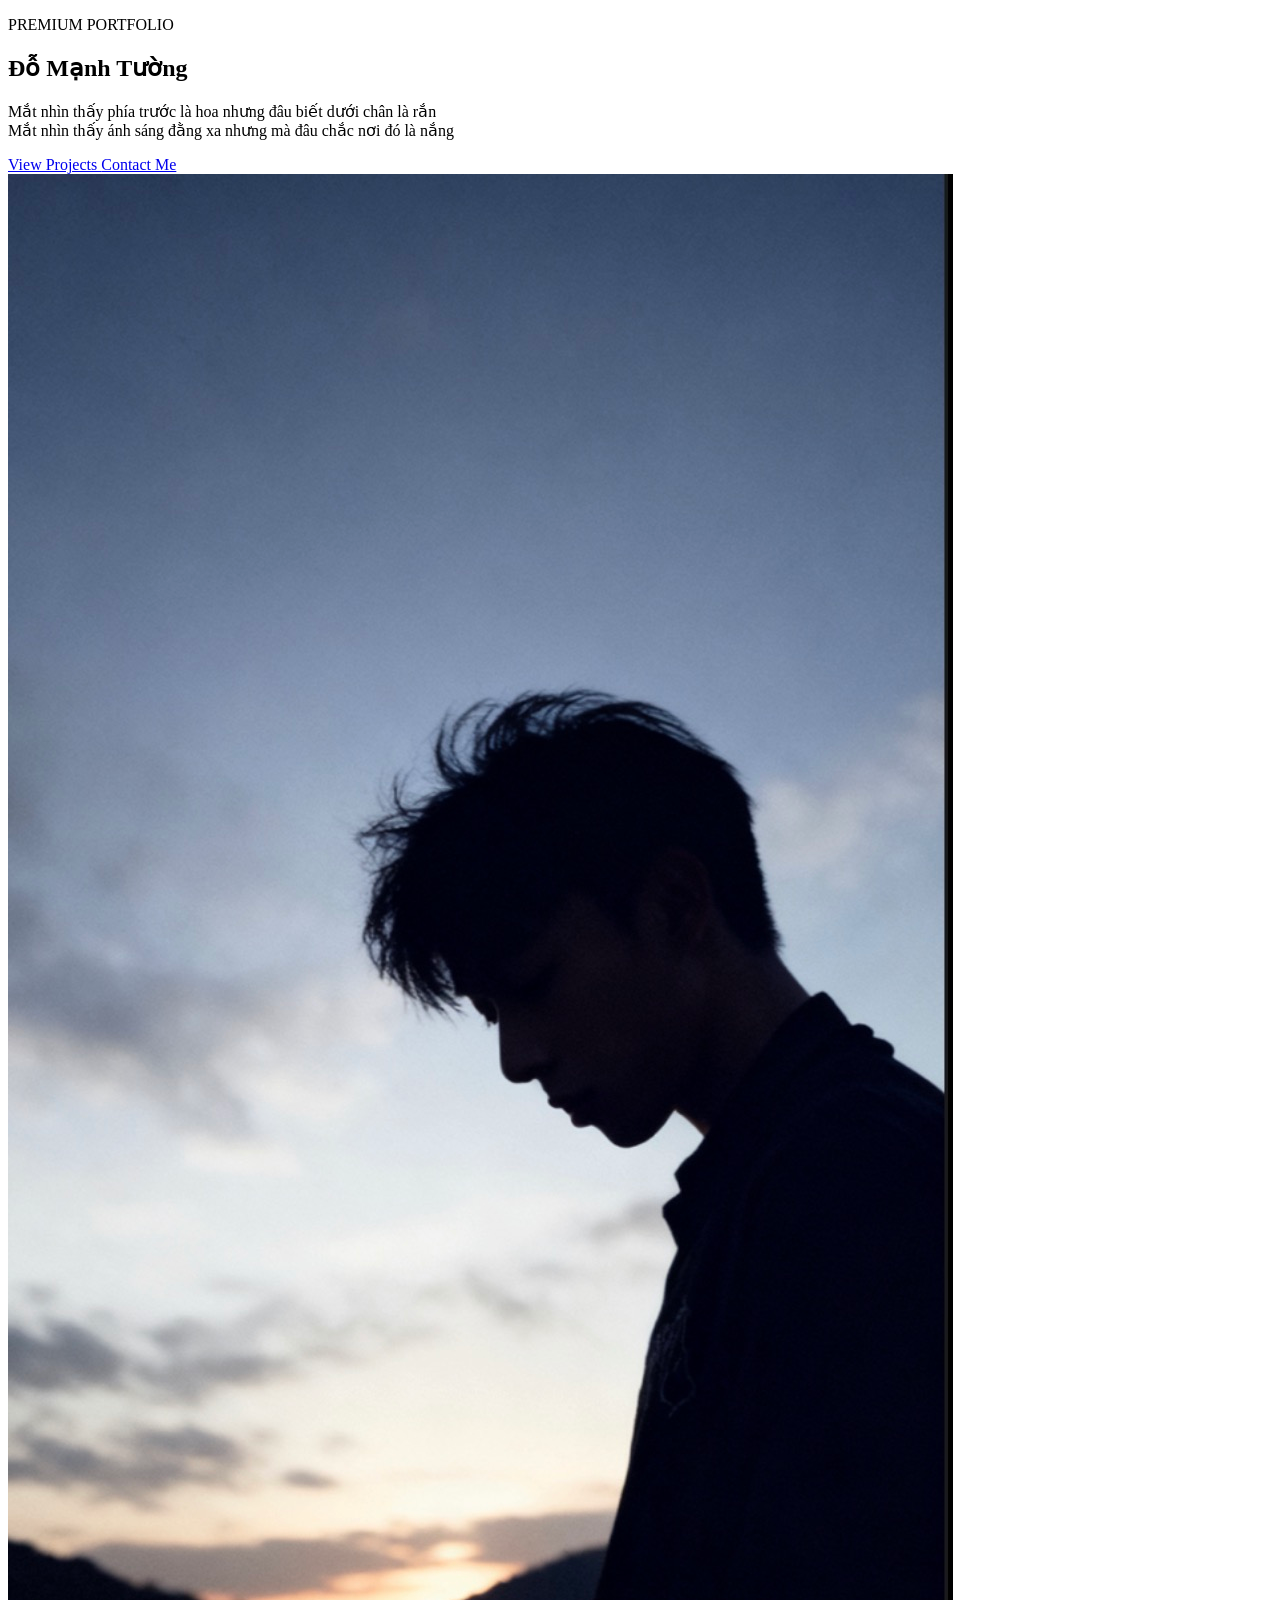
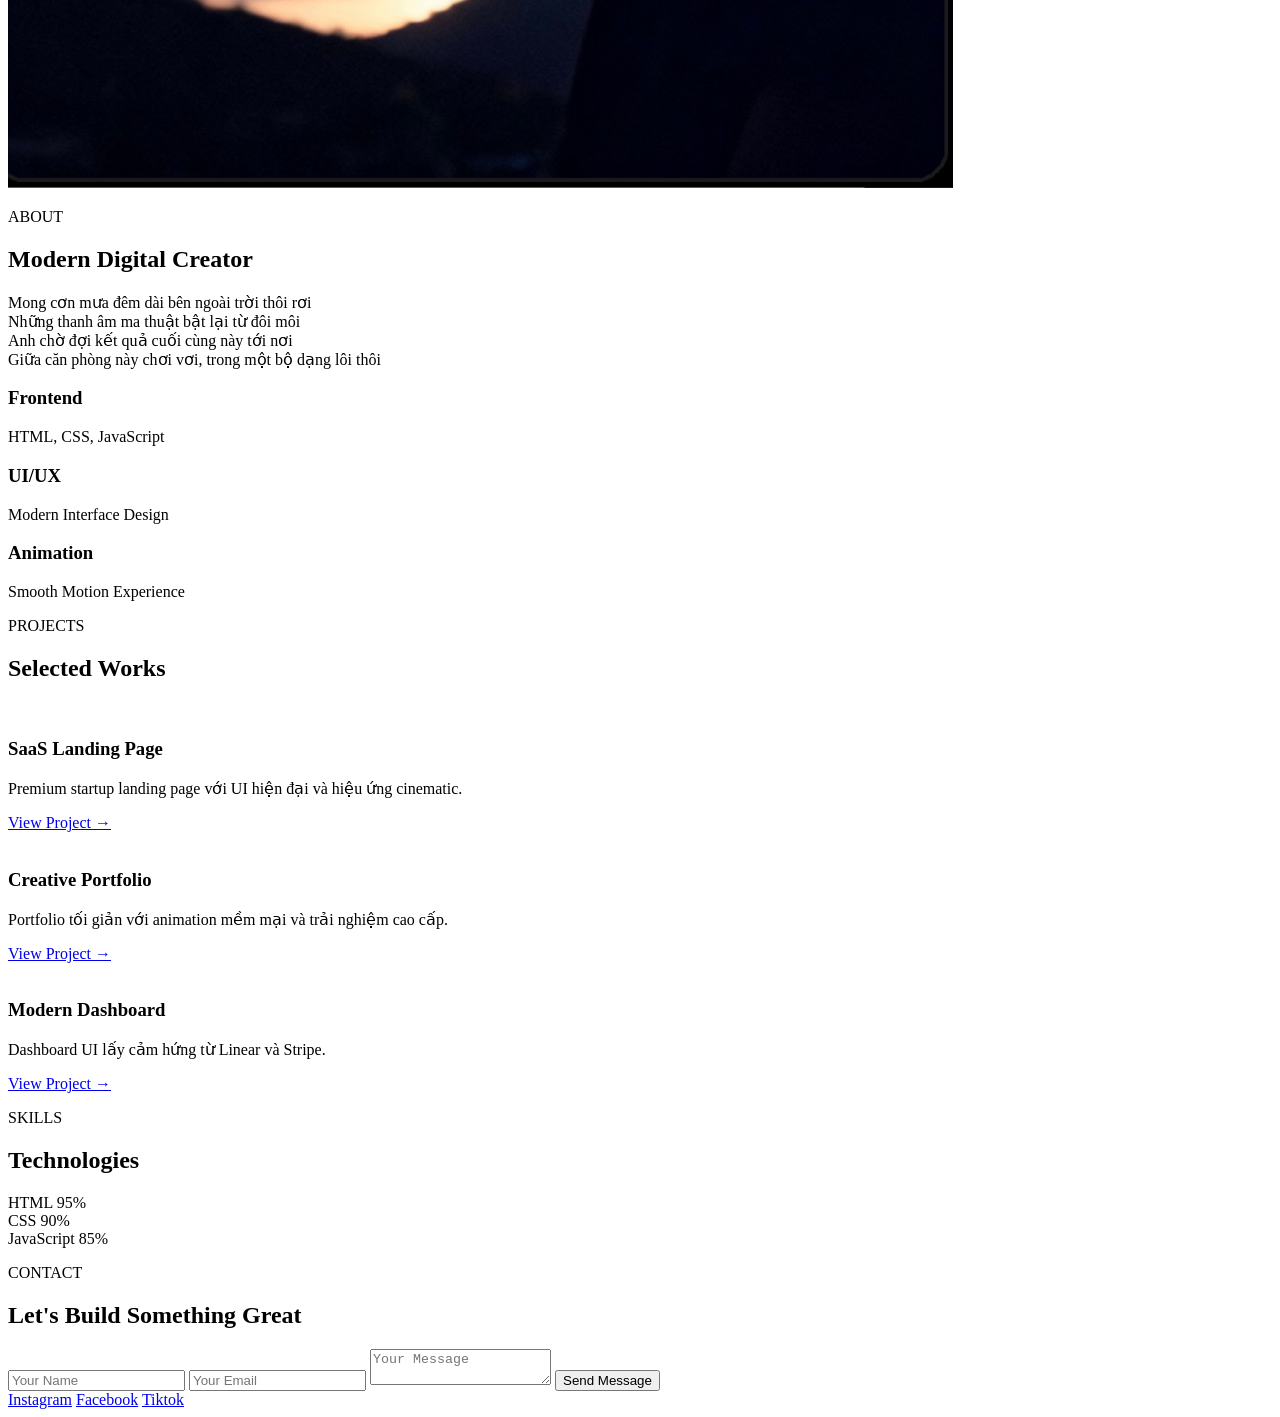
==== index.html @ 0fc6cc78 "first commit" ====
<!DOCTYPE html>
<html lang="vi">

<head>
    <meta charset="UTF-8" />
    <meta name="viewport" content="width=device-width, initial-scale=1.0" />
    <title>Premium Portfolio</title>
    <!-- CSS -->
    <link rel="stylesheet" href="/personal-portfolio/css/style.css" />

    <!-- Font -->
    <link rel="preconnect" href="https://fonts.googleapis.com">
    <link href="https://fonts.googleapis.com/css2?family=Inter:wght@300;400;500;600;700;800;900&display=swap"
        rel="stylesheet">
</head>

<body>
    <div id="header"></div>

    <section class="hero">

        <div class="hero-overlay"></div>

        <div class="container hero-content fade-up">

            <p class="hero-tag">
                PREMIUM PORTFOLIO
            </p>

            <h1>
                Đỗ <span>Mạnh Tường</span>
            </h1>

            <p class="hero-description">
                Mắt nhìn thấy phía trước là hoa nhưng đâu biết dưới chân là rắn
                <br>Mắt nhìn thấy ánh sáng đằng xa nhưng mà đâu chắc nơi đó là nắng
            </p>

            <div class="hero-buttons">
                <a href="#projects" class="btn primary-btn">
                    View Projects
                </a>

                <a href="#contact" class="btn secondary-btn">
                    Contact Me
                </a>
            </div>

        </div>

    </section>

    <!-- ========================= -->
    <!-- About -->
    <!-- ========================= -->

    <section class="about section" id="about">

        <div class="container about-grid">

            <div class="about-image fade-up">
                <img src="./img/IMG_1181.jpg" alt="avatar" />
            </div>

            <div class="about-content fade-up">

                <p class="section-tag">
                    ABOUT
                </p>

                <h2 class="section-title">
                    Modern Digital Creator
                </h2>

                <p class="section-description">
                    Mong cơn mưa đêm dài bên ngoài trời thôi rơi <br>
                    Những thanh âm ma thuật bật lại từ đôi môi <br>
                    Anh chờ đợi kết quả cuối cùng này tới nơi <br>
                    Giữa căn phòng này chơi vơi, trong một bộ dạng lôi thôi <br>
                </p>

                <div class="about-cards">

                    <div class="glass-card">
                        <h3>Frontend</h3>
                        <p>HTML, CSS, JavaScript</p>
                    </div>

                    <div class="glass-card">
                        <h3>UI/UX</h3>
                        <p>Modern Interface Design</p>
                    </div>

                    <div class="glass-card">
                        <h3>Animation</h3>
                        <p>Smooth Motion Experience</p>
                    </div>

                </div>

            </div>

        </div>

    </section>

    <!-- ========================= -->
    <!-- Projects -->
    <!-- ========================= -->

    <section class="projects section" id="projects">

        <div class="container">

            <div class="section-header fade-up">

                <p class="section-tag">
                    PROJECTS
                </p>

                <h2 class="section-title">
                    Selected Works
                </h2>

            </div>

            <div class="projects-grid">

                <!-- Card -->

                <div class="project-card fade-up">

                    <div class="project-image">
                        <img src="https://images.unsplash.com/photo-1498050108023-c5249f4df085" alt="" />
                    </div>

                    <div class="project-content">

                        <h3>SaaS Landing Page</h3>

                        <p>
                            Premium startup landing page với UI hiện đại
                            và hiệu ứng cinematic.
                        </p>

                        <a href="#" class="project-link">
                            View Project →
                        </a>

                    </div>

                </div>

                <!-- Card -->

                <div class="project-card fade-up">

                    <div class="project-image">
                        <img src="https://images.unsplash.com/photo-1460925895917-afdab827c52f" alt="" />
                    </div>

                    <div class="project-content">

                        <h3>Creative Portfolio</h3>

                        <p>
                            Portfolio tối giản với animation mềm mại
                            và trải nghiệm cao cấp.
                        </p>

                        <a href="#" class="project-link">
                            View Project →
                        </a>

                    </div>

                </div>

                <!-- Card -->

                <div class="project-card fade-up">

                    <div class="project-image">
                        <img src="https://images.unsplash.com/photo-1555066931-4365d14bab8c" alt="" />
                    </div>

                    <div class="project-content">

                        <h3>Modern Dashboard</h3>

                        <p>
                            Dashboard UI lấy cảm hứng từ Linear và Stripe.
                        </p>

                        <a href="#" class="project-link">
                            View Project →
                        </a>

                    </div>

                </div>

            </div>

        </div>

    </section>

    <!-- ========================= -->
    <!-- Skills -->
    <!-- ========================= -->

    <section class="skills section" id="skills">

        <div class="container">

            <div class="section-header fade-up">

                <p class="section-tag">
                    SKILLS
                </p>

                <h2 class="section-title">
                    Technologies
                </h2>

            </div>

            <div class="skills-wrapper">

                <div class="skill fade-up">

                    <div class="skill-top">
                        <span>HTML</span>
                        <span>95%</span>
                    </div>

                    <div class="progress-bar">
                        <div class="progress html"></div>
                    </div>

                </div>

                <div class="skill fade-up">

                    <div class="skill-top">
                        <span>CSS</span>
                        <span>90%</span>
                    </div>

                    <div class="progress-bar">
                        <div class="progress css"></div>
                    </div>

                </div>

                <div class="skill fade-up">

                    <div class="skill-top">
                        <span>JavaScript</span>
                        <span>85%</span>
                    </div>

                    <div class="progress-bar">
                        <div class="progress js"></div>
                    </div>

                </div>

            </div>

        </div>

    </section>

    <!-- ========================= -->
    <!-- Contact -->
    <!-- ========================= -->

    <section class="contact section" id="contact">

        <div class="container contact-wrapper fade-up">

            <p class="section-tag">
                CONTACT
            </p>

            <h2 class="section-title">
                Let's Build Something Great
            </h2>

            <form class="contact-form">

                <input type="text" placeholder="Your Name" />
                <input type="email" placeholder="Your Email" />
                <textarea placeholder="Your Message"></textarea>

                <button type="submit" class="btn primary-btn">
                    Send Message
                </button>

            </form>

            <div class="social-links">
                <a href="https://www.instagram.com/tdm15_02/">Instagram</a>
                <a href="#">Facebook</a>
                <a href="#">Tiktok</a>

            </div>

        </div>

    </section>

    <!-- ========================= -->
    <!-- Footer -->
    <div id="footer"></div>
    <!-- ========================= -->

    <!-- JS -->
    <script src="/personal-portfolio/js/script.js"></script>

</body>

</html>
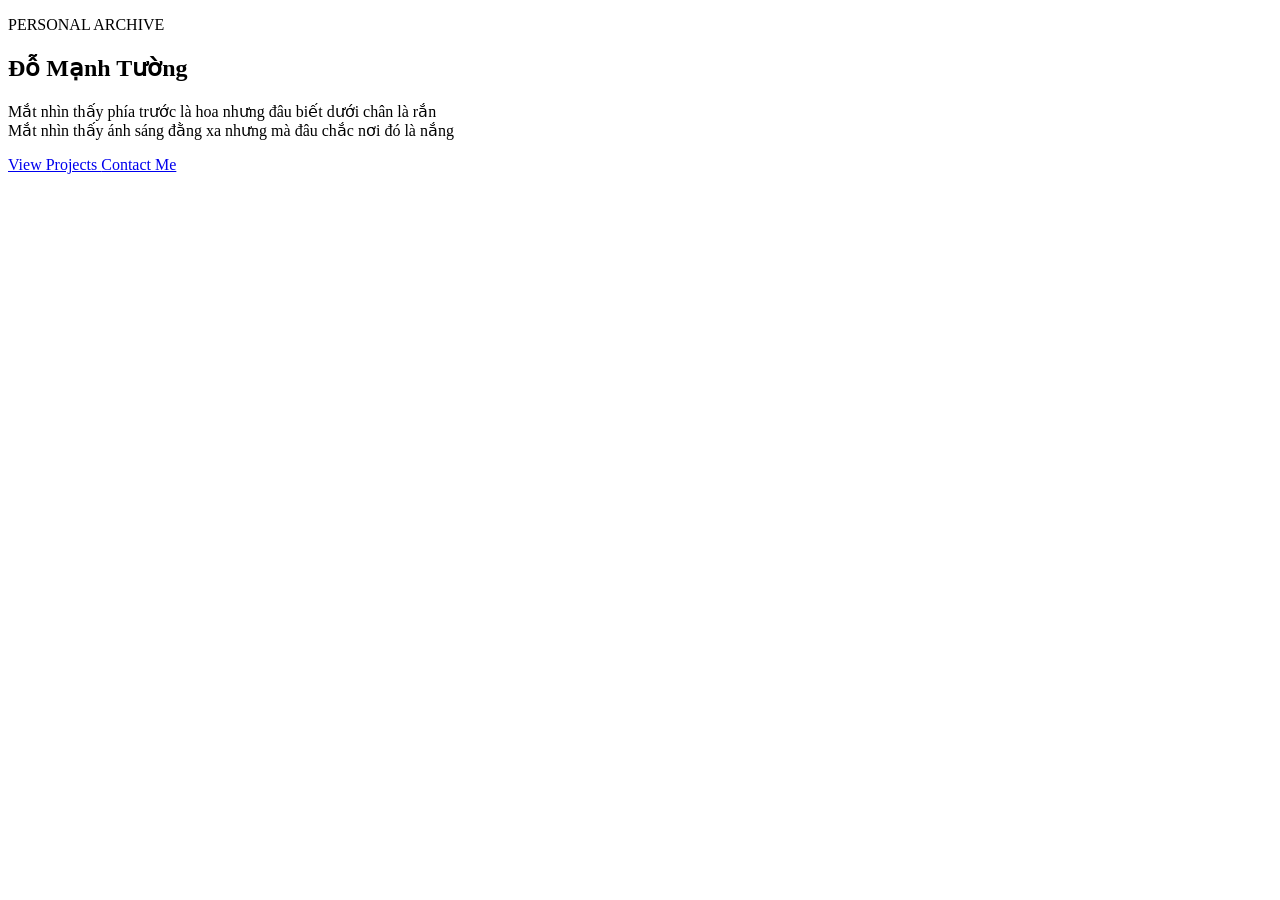
==== commit 300748cb: "update code" ====
--- a/index.html
+++ b/index.html
@@ -7,7 +7,7 @@
     <title>Premium Portfolio</title>
     <!-- CSS -->
     <link rel="stylesheet" href="/personal-portfolio/css/style.css" />
-
+    <link rel="icon" href="img/final.png" type="image/x-icon"/> <!-- icon -->
     <!-- Font -->
     <link rel="preconnect" href="https://fonts.googleapis.com">
     <link href="https://fonts.googleapis.com/css2?family=Inter:wght@300;400;500;600;700;800;900&display=swap"
@@ -16,15 +16,13 @@
 
 <body>
     <div id="header"></div>
-
     <section class="hero">
-
         <div class="hero-overlay"></div>
 
         <div class="container hero-content fade-up">
 
             <p class="hero-tag">
-                PREMIUM PORTFOLIO
+                PERSONAL ARCHIVE
             </p>
 
             <h1>
@@ -49,277 +47,10 @@
         </div>
 
     </section>
-
-    <!-- ========================= -->
-    <!-- About -->
-    <!-- ========================= -->
-
-    <section class="about section" id="about">
-
-        <div class="container about-grid">
-
-            <div class="about-image fade-up">
-                <img src="./img/IMG_1181.jpg" alt="avatar" />
-            </div>
-
-            <div class="about-content fade-up">
-
-                <p class="section-tag">
-                    ABOUT
-                </p>
-
-                <h2 class="section-title">
-                    Modern Digital Creator
-                </h2>
-
-                <p class="section-description">
-                    Mong cơn mưa đêm dài bên ngoài trời thôi rơi <br>
-                    Những thanh âm ma thuật bật lại từ đôi môi <br>
-                    Anh chờ đợi kết quả cuối cùng này tới nơi <br>
-                    Giữa căn phòng này chơi vơi, trong một bộ dạng lôi thôi <br>
-                </p>
-
-                <div class="about-cards">
-
-                    <div class="glass-card">
-                        <h3>Frontend</h3>
-                        <p>HTML, CSS, JavaScript</p>
-                    </div>
-
-                    <div class="glass-card">
-                        <h3>UI/UX</h3>
-                        <p>Modern Interface Design</p>
-                    </div>
-
-                    <div class="glass-card">
-                        <h3>Animation</h3>
-                        <p>Smooth Motion Experience</p>
-                    </div>
-
-                </div>
-
-            </div>
-
-        </div>
-
-    </section>
-
-    <!-- ========================= -->
-    <!-- Projects -->
-    <!-- ========================= -->
-
-    <section class="projects section" id="projects">
-
-        <div class="container">
-
-            <div class="section-header fade-up">
-
-                <p class="section-tag">
-                    PROJECTS
-                </p>
-
-                <h2 class="section-title">
-                    Selected Works
-                </h2>
-
-            </div>
-
-            <div class="projects-grid">
-
-                <!-- Card -->
-
-                <div class="project-card fade-up">
-
-                    <div class="project-image">
-                        <img src="https://images.unsplash.com/photo-1498050108023-c5249f4df085" alt="" />
-                    </div>
-
-                    <div class="project-content">
-
-                        <h3>SaaS Landing Page</h3>
-
-                        <p>
-                            Premium startup landing page với UI hiện đại
-                            và hiệu ứng cinematic.
-                        </p>
-
-                        <a href="#" class="project-link">
-                            View Project →
-                        </a>
-
-                    </div>
-
-                </div>
-
-                <!-- Card -->
-
-                <div class="project-card fade-up">
-
-                    <div class="project-image">
-                        <img src="https://images.unsplash.com/photo-1460925895917-afdab827c52f" alt="" />
-                    </div>
-
-                    <div class="project-content">
-
-                        <h3>Creative Portfolio</h3>
-
-                        <p>
-                            Portfolio tối giản với animation mềm mại
-                            và trải nghiệm cao cấp.
-                        </p>
-
-                        <a href="#" class="project-link">
-                            View Project →
-                        </a>
-
-                    </div>
-
-                </div>
-
-                <!-- Card -->
-
-                <div class="project-card fade-up">
-
-                    <div class="project-image">
-                        <img src="https://images.unsplash.com/photo-1555066931-4365d14bab8c" alt="" />
-                    </div>
-
-                    <div class="project-content">
-
-                        <h3>Modern Dashboard</h3>
-
-                        <p>
-                            Dashboard UI lấy cảm hứng từ Linear và Stripe.
-                        </p>
-
-                        <a href="#" class="project-link">
-                            View Project →
-                        </a>
-
-                    </div>
-
-                </div>
-
-            </div>
-
-        </div>
-
-    </section>
-
-    <!-- ========================= -->
-    <!-- Skills -->
-    <!-- ========================= -->
-
-    <section class="skills section" id="skills">
-
-        <div class="container">
-
-            <div class="section-header fade-up">
-
-                <p class="section-tag">
-                    SKILLS
-                </p>
-
-                <h2 class="section-title">
-                    Technologies
-                </h2>
-
-            </div>
-
-            <div class="skills-wrapper">
-
-                <div class="skill fade-up">
-
-                    <div class="skill-top">
-                        <span>HTML</span>
-                        <span>95%</span>
-                    </div>
-
-                    <div class="progress-bar">
-                        <div class="progress html"></div>
-                    </div>
-
-                </div>
-
-                <div class="skill fade-up">
-
-                    <div class="skill-top">
-                        <span>CSS</span>
-                        <span>90%</span>
-                    </div>
-
-                    <div class="progress-bar">
-                        <div class="progress css"></div>
-                    </div>
-
-                </div>
-
-                <div class="skill fade-up">
-
-                    <div class="skill-top">
-                        <span>JavaScript</span>
-                        <span>85%</span>
-                    </div>
-
-                    <div class="progress-bar">
-                        <div class="progress js"></div>
-                    </div>
-
-                </div>
-
-            </div>
-
-        </div>
-
-    </section>
-
-    <!-- ========================= -->
-    <!-- Contact -->
-    <!-- ========================= -->
-
-    <section class="contact section" id="contact">
-
-        <div class="container contact-wrapper fade-up">
-
-            <p class="section-tag">
-                CONTACT
-            </p>
-
-            <h2 class="section-title">
-                Let's Build Something Great
-            </h2>
-
-            <form class="contact-form">
-
-                <input type="text" placeholder="Your Name" />
-                <input type="email" placeholder="Your Email" />
-                <textarea placeholder="Your Message"></textarea>
-
-                <button type="submit" class="btn primary-btn">
-                    Send Message
-                </button>
-
-            </form>
-
-            <div class="social-links">
-                <a href="https://www.instagram.com/tdm15_02/">Instagram</a>
-                <a href="#">Facebook</a>
-                <a href="#">Tiktok</a>
-
-            </div>
-
-        </div>
-
-    </section>
-
-    <!-- ========================= -->
     <!-- Footer -->
     <div id="footer"></div>
-    <!-- ========================= -->
 
     <!-- JS -->
     <script src="/personal-portfolio/js/script.js"></script>
-
 </body>
-
 </html>
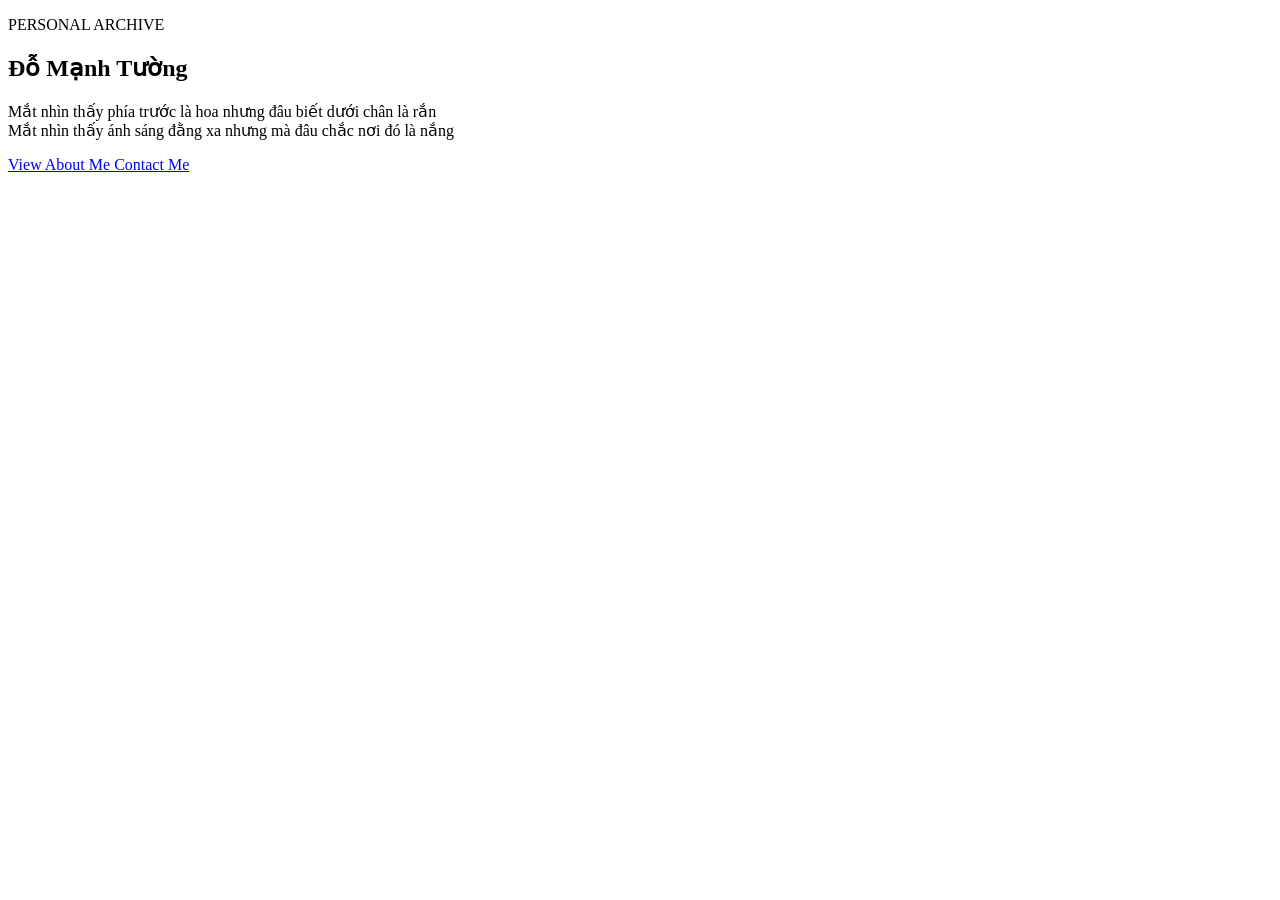
==== commit a76b31ff: "update code" ====
--- a/index.html
+++ b/index.html
@@ -7,7 +7,7 @@
     <title>Premium Portfolio</title>
     <!-- CSS -->
     <link rel="stylesheet" href="/personal-portfolio/css/style.css" />
-    <link rel="icon" href="img/final.png" type="image/x-icon"/> <!-- icon -->
+    <link rel="icon" href="img/final.png" type="image/x-icon" /> <!-- icon -->
     <!-- Font -->
     <link rel="preconnect" href="https://fonts.googleapis.com">
     <link href="https://fonts.googleapis.com/css2?family=Inter:wght@300;400;500;600;700;800;900&display=swap"
@@ -17,7 +17,6 @@
 <body>
     <div id="header"></div>
     <section class="hero">
-        <div class="hero-overlay"></div>
 
         <div class="container hero-content fade-up">
 
@@ -35,11 +34,11 @@
             </p>
 
             <div class="hero-buttons">
-                <a href="#projects" class="btn primary-btn">
-                    View Projects
+                <a href="about.html" class="btn primary-btn">
+                    View About Me
                 </a>
 
-                <a href="#contact" class="btn secondary-btn">
+                <a href="contact.html" class="btn secondary-btn">
                     Contact Me
                 </a>
             </div>
@@ -53,4 +52,5 @@
     <!-- JS -->
     <script src="/personal-portfolio/js/script.js"></script>
 </body>
+
 </html>
